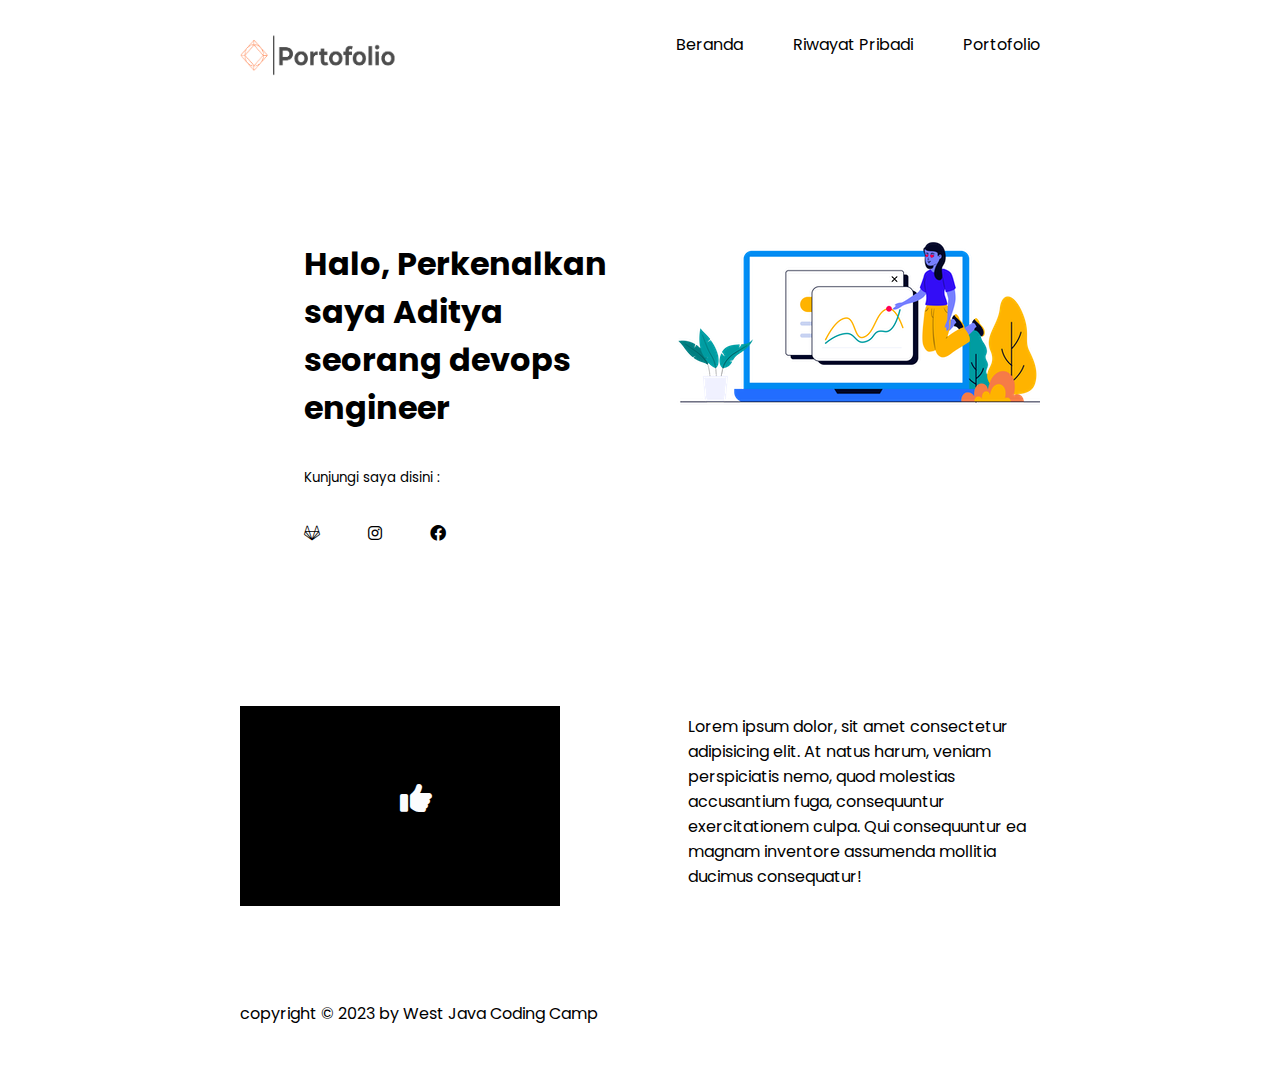
==== Tugas-3/index.html @ 48c54583 "update Tugas Hari 3" ====
<!DOCTYPE html>
<html lang="en">
  <head>
    <meta charset="UTF-8" />
    <meta http-equiv="X-UA-Compatible" content="IE=edge" />
    <meta name="viewport" content="width=device-width, initial-scale=1.0" />
    <title>HOME |</title>
    <link
      href="https://fonts.googleapis.com/css?family=Poppins"
      rel="stylesheet" />
    <link
      rel="stylesheet"
      href="https://cdnjs.cloudflare.com/ajax/libs/font-awesome/6.0.0/css/all.min.css"
      integrity="sha512-9usAa10IRO0HhonpyAIVpjrylPvoDwiPUiKdWk5t3PyolY1cOd4DSE0Ga+ri4AuTroPR5aQvXU9xC6qOPnzFeg=="
      crossorigin="anonymous"
      referrerpolicy="no-referrer" />
    <link href="./assets/css/style.css" rel="stylesheet" />
  </head>

  <body>
    <header>
      <img src="./assets/img/logo.png" alt="logo" width="150" />
      <nav>
        <ul class="navbar">
          <li><a href="index.html">Beranda</a></li>
          <li><a href="riwayat-pribadi.html">Riwayat Pribadi</a></li>
          <li><a href="portofolio.html">Portofolio</a></li>
        </ul>
      </nav>
    </header>
    <main>
      <section id="container">
        <div class="container_hero">
          <div class="container_hero-image">
            <img src="./assets/img/hero.png" alt="hero images" />
          </div>

          <div class="container_hero-headline">
            <h1>Halo, Perkenalkan saya Aditya seorang devops engineer</h1>
            <small>Kunjungi saya disini :</small>
            <ul>
              <li>
                <a href="#"><i class="fa-brands fa-gitlab"></i></a>
              </li>
              <li>
                <a href="#"><i class="fa-brands fa-instagram"></i></a>
              </li>
              <li>
                <a href="#"><i class="fa-brands fa-facebook"></i></a>
              </li>
            </ul>
          </div>
        </div>
      </section>

      <section id="container">
        <div class="container_describe">
          <div class="container_describe-animation">
            <i class="fa-solid fa-thumbs-up fa-2xl" style="color: #fcfcfd"></i>
          </div>

          <div class="container_describe-info">
            <div class="container_describe-info__card">
              <p>
                Lorem ipsum dolor, sit amet consectetur adipisicing elit. At
                natus harum, veniam perspiciatis nemo, quod molestias
                accusantium fuga, consequuntur exercitationem culpa. Qui
                consequuntur ea magnam inventore assumenda mollitia ducimus
                consequatur!
              </p>
            </div>
          </div>
        </div>
      </section>
    </main>

    <footer>copyright &copy; 2023 by West Java Coding Camp</footer>
  </body>
</html>

<!-- ARSIP -->
<!-- <section class="container-hero">
        <div class="container-hero_inner">
            <div class="container-hero_inner-image">
                <img src="./assets/img/hero.png" alt="hero images">
            </div>
            <div class="container-hero_inner-headline">
                <h1>Halo, Perkenalkan saya john seorang frontend web development</h1>
                <small>Kunjungi saya disini :</small>
                <ul>
                    <li><a href="#"><i class="fa-brands fa-gitlab"></i></a></li>
                    <li><a href="#"><i class="fa-brands fa-instagram"></i></a></li>
                    <li><a href="#"><i class="fa-brands fa-facebook"></i></a></li>
                </ul>
            </div>
        </div>
    </section>

    <section class="container-describe">
        <div class="container-describe_inner">

        </div>
    </section> -->
---- Tugas-3/assets/css/style.css ----
@media only screen and (min-width: 800px) {
  * {
    margin: 0px;
    padding: 0px;
    font-family: "Poppins";
    box-sizing: border-box;
  }

  body {
    margin: 0 15rem;
  }
  main {
    margin-bottom: 2rem;
  }
  header {
    border: box 30px;
    display: flex;
    flex-direction: row;
    justify-content: space-between;
    margin-bottom: 5rem;
    margin-top: 2rem;
  }

  header > img {
    width: 10rem;
    height: 3rem;
  }

  .navbar {
    display: flex;
    flex-direction: row;
    justify-content: space-between;
    gap: 50px;
  }

  ul > li {
    list-style-type: none;
  }

  li > a {
    color: black;
    text-decoration: none;
  }

  #container {
    margin-top: 10rem;
  }
  #container > .container_hero {
    display: flex;
    flex-direction: row-reverse;
  }
  #container > .container_describe {
    display: flex;
    justify-content: space-between;
  }

  .container_describe-animation {
    padding: 5rem 10rem;
    background-color: black;
    width: 200px;
    height: 200px;
  }
  .container_describe-animation:hover > i {
    animation: rotate 2s infinite;
  }
  @keyframes rotate {
    0% {
      transform: rotate(-45deg);
    }
    100% {
      transform: rotate(45deg);
    }
  }
  .container_describe-info {
    padding: 1% 0 5rem 8rem;
  }
  .container_hero-headline {
    margin: 0 4rem;
  }
  .container_hero-headline > h1 {
    font-size: 2rem;
    margin-bottom: 2rem;
  }

  .container_hero-headline > ul {
    display: flex;
    gap: 3rem;
    margin-top: 2rem;
  }
  footer {
    margin-bottom: 4rem;
  }
}
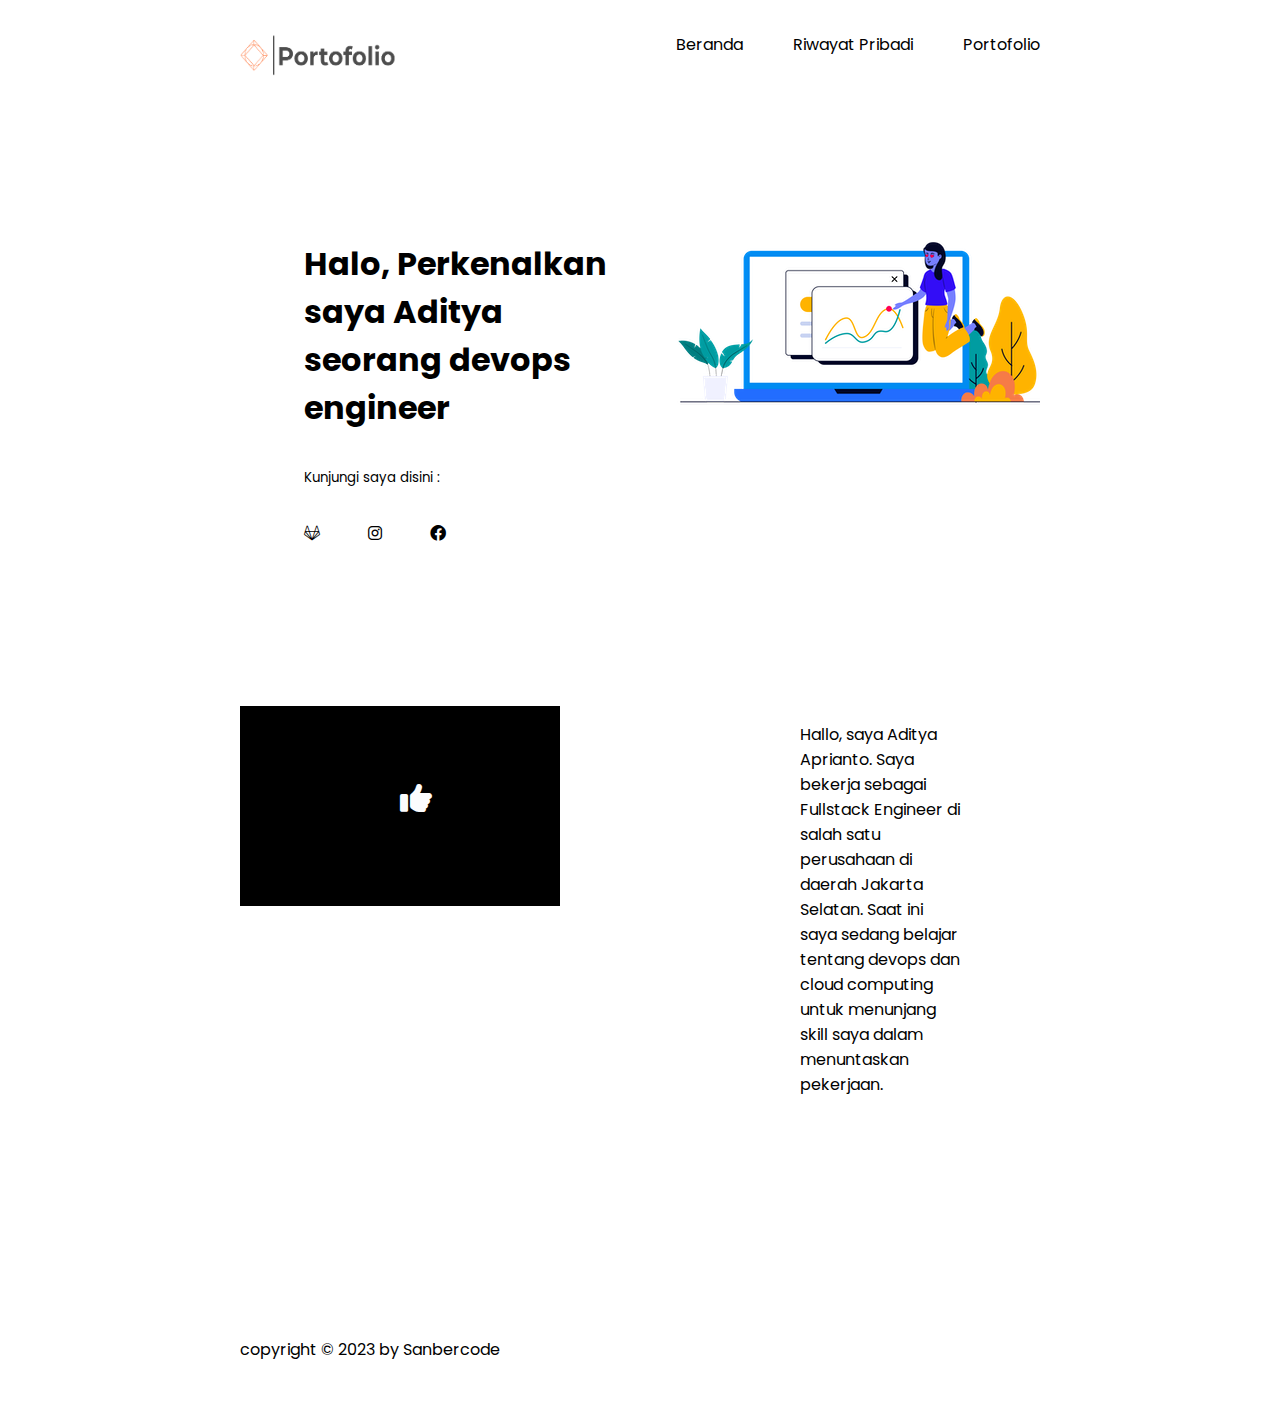
==== commit 31e40359: "Tugas-3 Updated" ====
--- a/Tugas-3/index.html
+++ b/Tugas-3/index.html
@@ -7,13 +7,15 @@
     <title>HOME |</title>
     <link
       href="https://fonts.googleapis.com/css?family=Poppins"
-      rel="stylesheet" />
+      rel="stylesheet"
+    />
     <link
       rel="stylesheet"
       href="https://cdnjs.cloudflare.com/ajax/libs/font-awesome/6.0.0/css/all.min.css"
       integrity="sha512-9usAa10IRO0HhonpyAIVpjrylPvoDwiPUiKdWk5t3PyolY1cOd4DSE0Ga+ri4AuTroPR5aQvXU9xC6qOPnzFeg=="
       crossorigin="anonymous"
-      referrerpolicy="no-referrer" />
+      referrerpolicy="no-referrer"
+    />
     <link href="./assets/css/style.css" rel="stylesheet" />
   </head>
 
@@ -62,11 +64,10 @@
           <div class="container_describe-info">
             <div class="container_describe-info__card">
               <p>
-                Lorem ipsum dolor, sit amet consectetur adipisicing elit. At
-                natus harum, veniam perspiciatis nemo, quod molestias
-                accusantium fuga, consequuntur exercitationem culpa. Qui
-                consequuntur ea magnam inventore assumenda mollitia ducimus
-                consequatur!
+                Hallo, saya Aditya Aprianto. Saya bekerja sebagai Fullstack
+                Engineer di salah satu perusahaan di daerah Jakarta Selatan.
+                Saat ini saya sedang belajar tentang devops dan cloud computing
+                untuk menunjang skill saya dalam menuntaskan pekerjaan.
               </p>
             </div>
           </div>
@@ -74,7 +75,7 @@
       </section>
     </main>
 
-    <footer>copyright &copy; 2023 by West Java Coding Camp</footer>
+    <footer>copyright &copy; 2023 by Sanbercode</footer>
   </body>
 </html>
 
--- a/Tugas-3/assets/css/style.css
+++ b/Tugas-3/assets/css/style.css
@@ -63,6 +63,21 @@
   .container_describe-animation:hover > i {
     animation: rotate 2s infinite;
   }
+  .container-wrapping__card {
+    display: grid;
+    grid-template-columns: repeat(4, 1fr);
+    gap: 50px;
+  }
+  .container-wrapping__card > img {
+    height: 10rem;
+    width: 10rem;
+    transition: transform 0.3s; /* Menambahkan efek transisi untuk transformasi */
+  }
+
+  .container-wrapping__card > img:hover {
+    transform: scale(1.2); /* Memperbesar gambar saat dihover */
+  }
+
   @keyframes rotate {
     0% {
       transform: rotate(-45deg);
@@ -71,8 +86,19 @@
       transform: rotate(45deg);
     }
   }
+
+  .container-history {
+    display: flex;
+    flex-direction: column-reverse;
+  }
+  .container-history__motto {
+    padding: 2rem 0 5rem 0;
+  }
   .container_describe-info {
-    padding: 1% 0 5rem 8rem;
+    margin: 0 5rem 0 5rem;
+  }
+  .container_describe-info__card {
+    padding: 1rem 0 10rem 10rem;
   }
   .container_hero-headline {
     margin: 0 4rem;
@@ -89,5 +115,12 @@
   }
   footer {
     margin-bottom: 4rem;
+    margin-top: 5rem;
+  }
+
+  th,
+  td {
+    padding: 0.2rem;
+    text-align: center;
   }
 }
